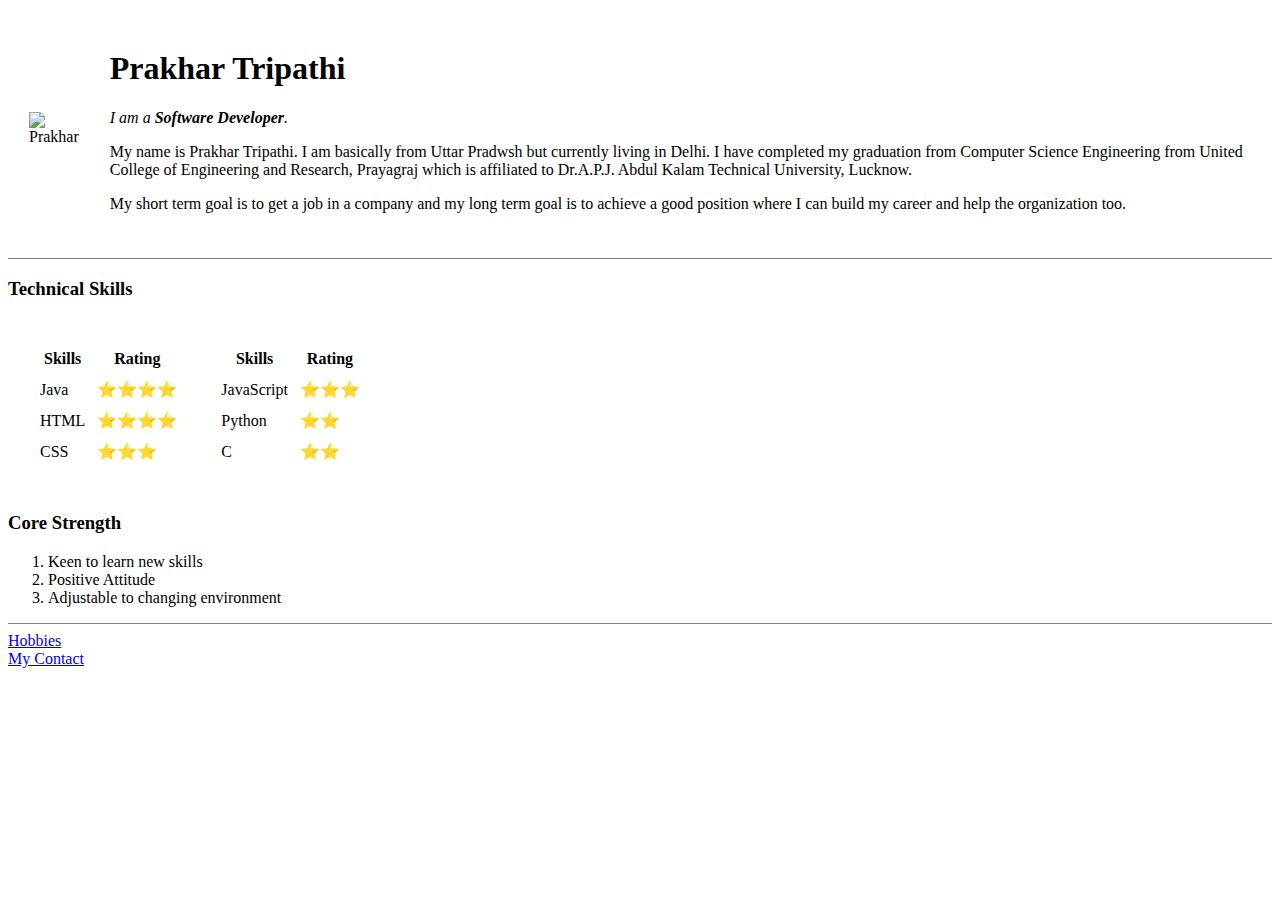
==== index.html @ d0665de2 "Add initial cv website files" ====
<!DOCTYPE html>
<html lang="en">
<head>
    <meta charset="UTF-8">
    <meta http-equiv="X-UA-Compatible" content="IE=edge">
    <meta name="viewport" content="width=device-width, initial-scale=1.0">
    <title>Personal Site</title>
</head>
<body>
    <table cellspacing="20">
        <tr>
            <td><img src="images/circle-cropped.png" alt="Prakhar"></td>
            <td>
                <h1>Prakhar Tripathi</h1>
                <p><em>I am a <strong>Software Developer</strong>.</em></p>
                <p>My name is Prakhar Tripathi. I am basically from Uttar Pradwsh but currently living in Delhi.
                    I have completed my graduation from Computer Science Engineering from United College of Engineering and Research, Prayagraj which is affiliated to Dr.A.P.J. Abdul 
                    Kalam Technical University, Lucknow.
                </p>
                <p>My short term goal is to get a job in a company and my long term goal is to achieve a good position 
                    where I can build my career and help the organization too.
                </p>
            </td>
        </tr>
    </table>
    
    

    <hr size="1" noshade>
    <h3>Technical Skills</h3>

    <table cellspacing="20">
        <tr>
            <td>
                <table cellspacing="10">
                    <thead>
                        <tr>
                            <th>Skills</th>
                            <th>Rating</th>
                        </tr>
                    </thead>
                    <tbody>
                        <tr>   
                            <td>Java</td>
                            <td>⭐⭐⭐⭐</td>
                        </tr>
                        <tr>   
                            <td>HTML</td>
                            <td>⭐⭐⭐⭐</td>
                        </tr>
                        <tr>
                            <td>CSS</td>
                            <td>⭐⭐⭐</td>
                        </tr>
                        
                    </tbody>
                </table>
            </td>
            <td>
                <table cellspacing="10">
                    <thead>
                        <tr>
                            <th>Skills</th>
                            <th>Rating</th>
                        </tr>
                    </thead>
                    <tbody>
                        <tr>
                            <td>JavaScript</td>
                            <td>⭐⭐⭐</td>
                        </tr>
                        <tr>
                            <td>Python</td>
                            <td>⭐⭐</td>
                        </tr>
                        <tr>
                            <td>C</td>
                            <td>⭐⭐</td>
                        </tr>
                    </tbody>
                </table>    
            </td>
        </tr>
    </table>  
            
    <h3>Core Strength</h3>
    <ol>
        <li>Keen to learn new skills</li>
        <li>Positive Attitude</li>
        <li>Adjustable to changing environment</li>
    </ol>
    <hr size="1" noshade>
    <a href="hobbies.html">Hobbies</a><br>
    <a href="contact.html">My Contact</a>
</body>
</html>
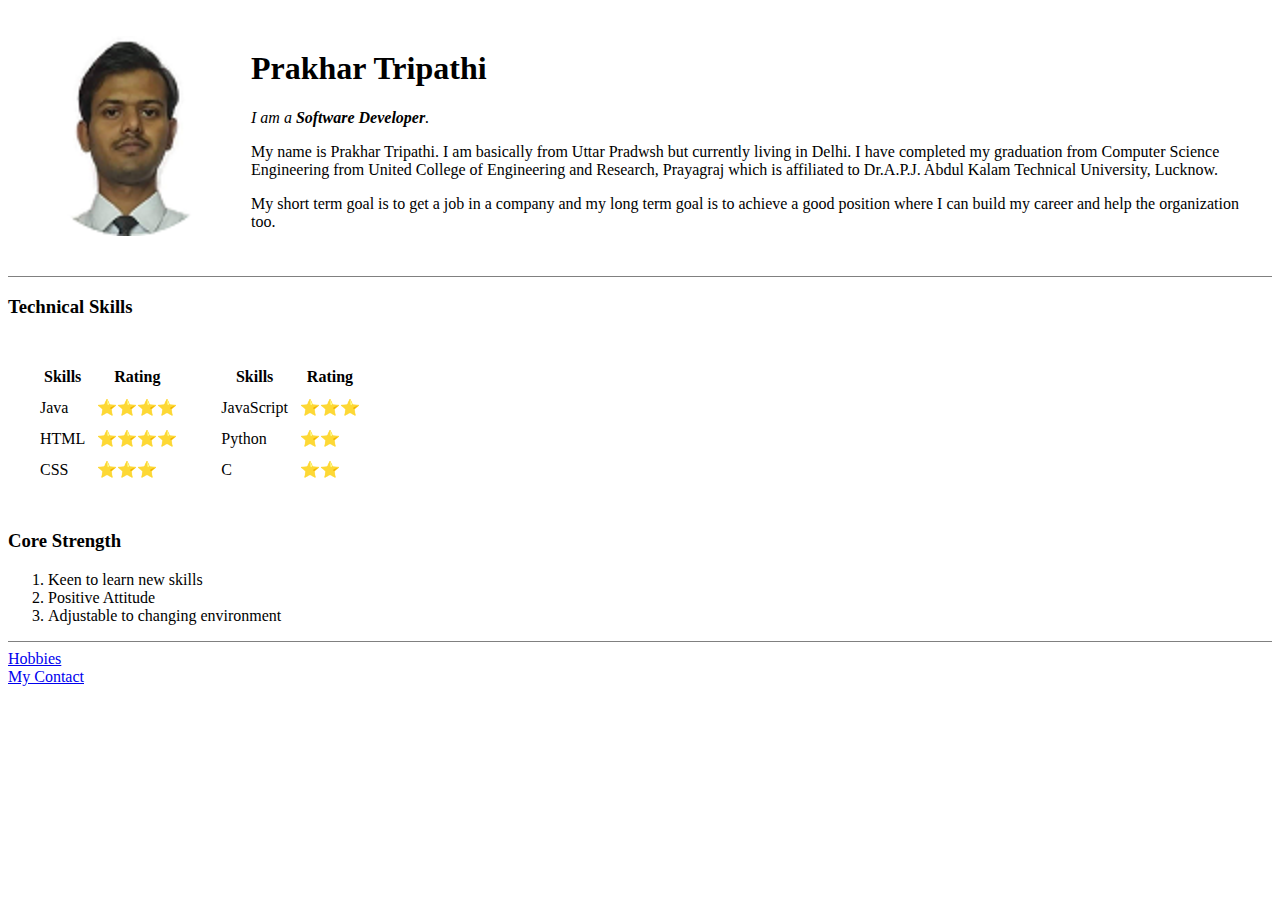
==== commit 3cc2d2ae: "Update index.html" ====
--- a/index.html
+++ b/index.html
@@ -9,7 +9,7 @@
 <body>
     <table cellspacing="20">
         <tr>
-            <td><img src="images/circle-cropped.png" alt="Prakhar"></td>
+            <td><img src="/circle-cropped.png" alt="Prakhar"></td>
             <td>
                 <h1>Prakhar Tripathi</h1>
                 <p><em>I am a <strong>Software Developer</strong>.</em></p>
@@ -93,4 +93,4 @@
     <a href="hobbies.html">Hobbies</a><br>
     <a href="contact.html">My Contact</a>
 </body>
-</html>+</html>
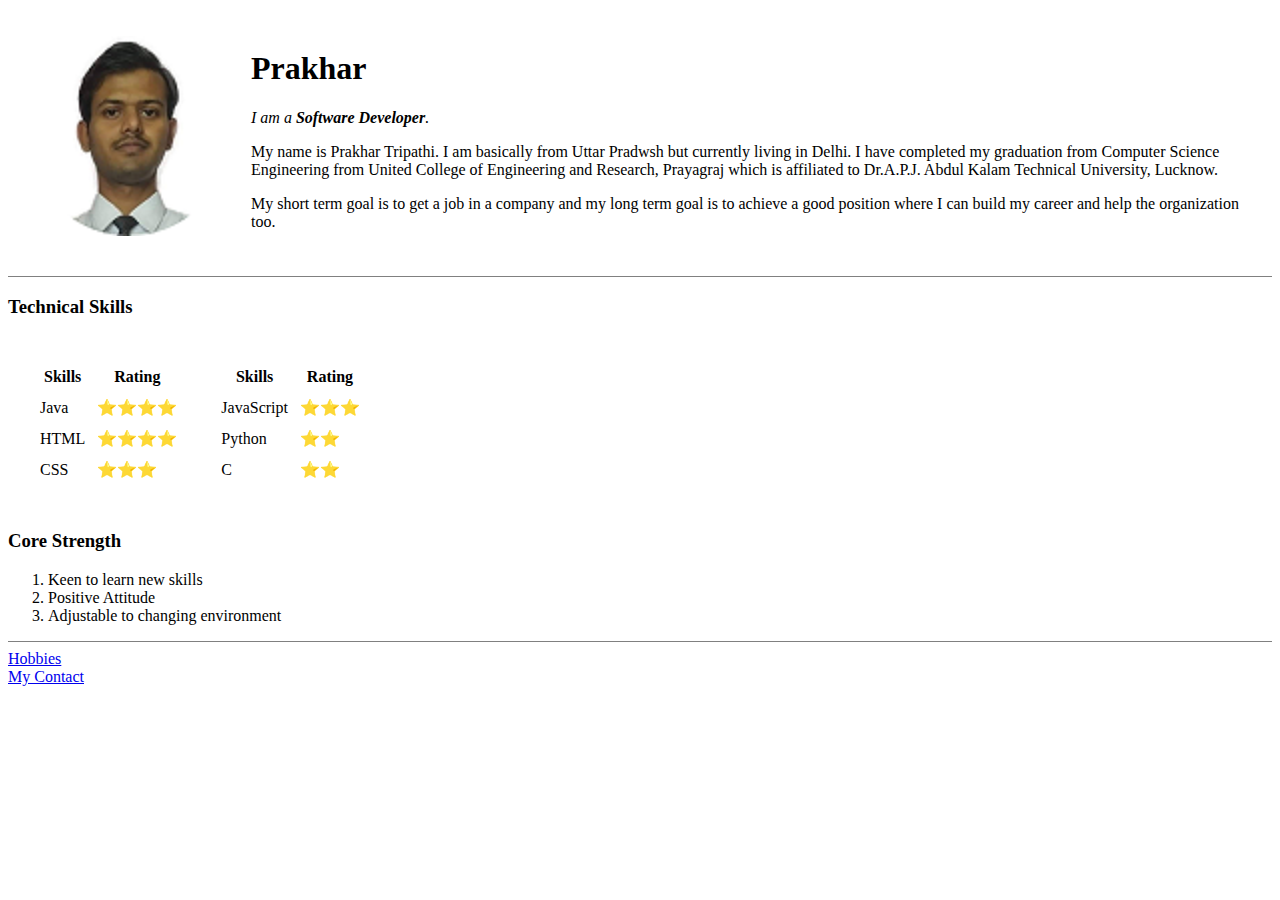
==== commit 42f7596a: "Update index.html" ====
--- a/index.html
+++ b/index.html
@@ -9,9 +9,9 @@
 <body>
     <table cellspacing="20">
         <tr>
-            <td><img src="/circle-cropped.png" alt="Prakhar"></td>
+            <td><img src="circle-cropped.png" alt="Prakhar"></td>
             <td>
-                <h1>Prakhar Tripathi</h1>
+                <h1>Prakhar</h1>
                 <p><em>I am a <strong>Software Developer</strong>.</em></p>
                 <p>My name is Prakhar Tripathi. I am basically from Uttar Pradwsh but currently living in Delhi.
                     I have completed my graduation from Computer Science Engineering from United College of Engineering and Research, Prayagraj which is affiliated to Dr.A.P.J. Abdul 
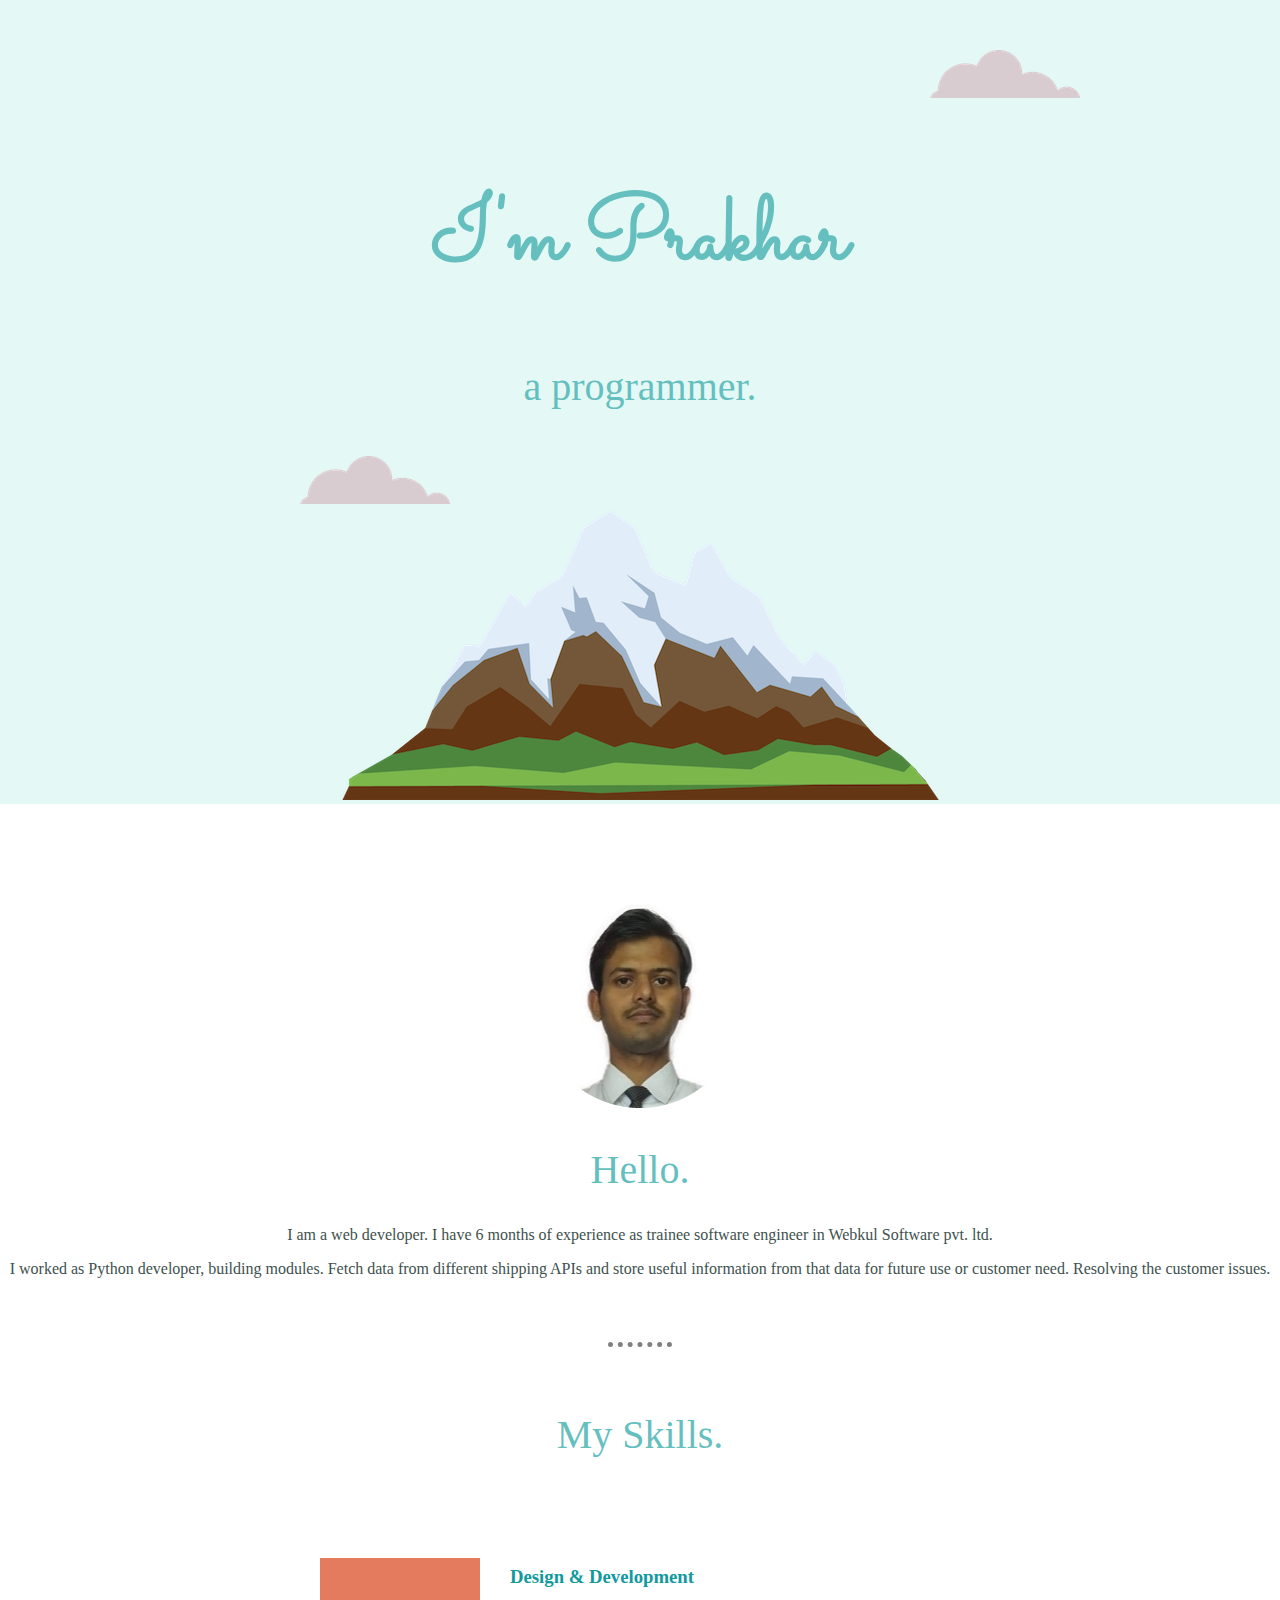
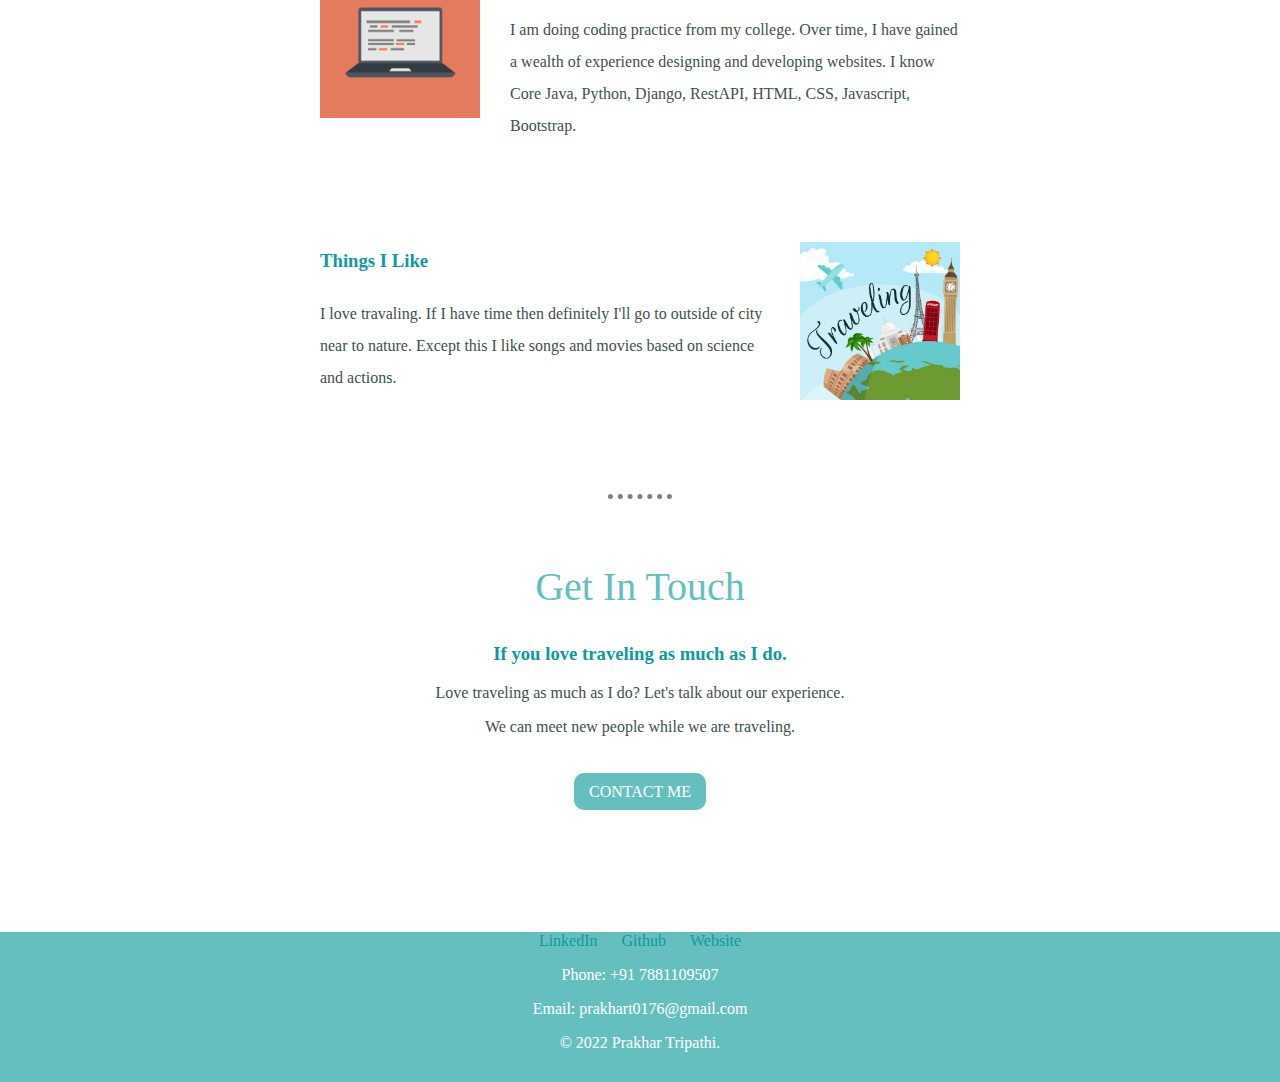
==== commit 7e1673a4: "[update]: portfolio" ====
--- a/index.html
+++ b/index.html
@@ -4,93 +4,61 @@
     <meta charset="UTF-8">
     <meta http-equiv="X-UA-Compatible" content="IE=edge">
     <meta name="viewport" content="width=device-width, initial-scale=1.0">
-    <title>Personal Site</title>
+    <title>Prakhar Tripathi</title>
+    <link rel="stylesheet" href="css/styles.css">
+    <link rel="shortcut icon" href="favicon.ico" type="image/x-icon">
+    <link href="https://fonts.googleapis.com/css2?family=Sacramento&display=swap" rel="stylesheet">
 </head>
 <body>
-    <table cellspacing="20">
-        <tr>
-            <td><img src="circle-cropped.png" alt="Prakhar"></td>
-            <td>
-                <h1>Prakhar</h1>
-                <p><em>I am a <strong>Software Developer</strong>.</em></p>
-                <p>My name is Prakhar Tripathi. I am basically from Uttar Pradwsh but currently living in Delhi.
-                    I have completed my graduation from Computer Science Engineering from United College of Engineering and Research, Prayagraj which is affiliated to Dr.A.P.J. Abdul 
-                    Kalam Technical University, Lucknow.
-                </p>
-                <p>My short term goal is to get a job in a company and my long term goal is to achieve a good position 
-                    where I can build my career and help the organization too.
-                </p>
-            </td>
-        </tr>
-    </table>
+    <div class="top-container">
+        <img class="top-cloud" src="images/cloud.png" alt="">
+        <h1>I'm Prakhar</h1>
+        <h2 id="text">a programmer.</h2>
+        <img class="bottom-cloud" src="images/cloud.png" alt="">
+        <img src="images/mountain.png" alt="">
+    </div>
+
+    <div class="middle-container">
+        <div class="profile">
+            <img src="images/prakhar.png" alt="prakhar image">
+            <h2>Hello.</h2>
+            <p>I am a web developer. I have 6 months of experience as trainee software engineer in Webkul Software pvt. ltd.</p>
+            <p>I worked as Python developer, building modules. Fetch data from different shipping APIs and store useful information from that data for future use or customer need. Resolving the customer issues.</p>
+        </div>
+        <hr>
+        <div class="skills">
+            <h2>My Skills.</h2>
+            <div class="skill-row">
+                <img class="code-img" src="images/computer.png" alt="">
+                <h3>Design & Development</h3>
+                <p class="code-skill-description">I am doing coding practice from my college. Over time, I have gained a wealth of experience designing and developing websites. I know Core Java, Python, Django, RestAPI, HTML, CSS, Javascript, Bootstrap.</p>
+            </div>
+            <div class="skill-row">
+                <img class="chilli-img" src="images/travel.jpg" alt="">
+                <h3>Things I Like</h3>
+                <p class="chilli-skill">I love travaling. If I have time then definitely I'll go to outside of city near to nature. Except this I like songs and movies based on science and actions.</p>
+            </div>
+        </div>
+        <hr>
+        <div class="contact-me">
+            <h2>Get In Touch</h2>
+            <h3>If you love traveling as much as I do.</h3>
+            <p>Love traveling as much as I do? Let's talk about our experience.</p>
+            <p>We can meet new people while we are traveling.</p>
+            <a class="btn" href="mailto:prakhart0176@email.com">CONTACT ME</a>
+        </div>
+      </div>
+      
+      
+      <div class="bottom-container">
+        <a class="footer-link" href="https://www.linkedin.com/in/prakhar98/">LinkedIn</a>
+        <a class="footer-link" href="https://github.com/prakhar0176/">Github</a>
+        <a class="footer-link" href="https://prakhar0176.github.io/portfolio/">Website</a>
+        <p>Phone: +91 7881109507</p>
+        <p>Email: prakhart0176@gmail.com</p>
+        <p>© 2022 Prakhar Tripathi.</p>
+      </div>
+      
     
-    
-
-    <hr size="1" noshade>
-    <h3>Technical Skills</h3>
-
-    <table cellspacing="20">
-        <tr>
-            <td>
-                <table cellspacing="10">
-                    <thead>
-                        <tr>
-                            <th>Skills</th>
-                            <th>Rating</th>
-                        </tr>
-                    </thead>
-                    <tbody>
-                        <tr>   
-                            <td>Java</td>
-                            <td>⭐⭐⭐⭐</td>
-                        </tr>
-                        <tr>   
-                            <td>HTML</td>
-                            <td>⭐⭐⭐⭐</td>
-                        </tr>
-                        <tr>
-                            <td>CSS</td>
-                            <td>⭐⭐⭐</td>
-                        </tr>
-                        
-                    </tbody>
-                </table>
-            </td>
-            <td>
-                <table cellspacing="10">
-                    <thead>
-                        <tr>
-                            <th>Skills</th>
-                            <th>Rating</th>
-                        </tr>
-                    </thead>
-                    <tbody>
-                        <tr>
-                            <td>JavaScript</td>
-                            <td>⭐⭐⭐</td>
-                        </tr>
-                        <tr>
-                            <td>Python</td>
-                            <td>⭐⭐</td>
-                        </tr>
-                        <tr>
-                            <td>C</td>
-                            <td>⭐⭐</td>
-                        </tr>
-                    </tbody>
-                </table>    
-            </td>
-        </tr>
-    </table>  
-            
-    <h3>Core Strength</h3>
-    <ol>
-        <li>Keen to learn new skills</li>
-        <li>Positive Attitude</li>
-        <li>Adjustable to changing environment</li>
-    </ol>
-    <hr size="1" noshade>
-    <a href="hobbies.html">Hobbies</a><br>
-    <a href="contact.html">My Contact</a>
 </body>
-</html>
+</html>--- a/css/styles.css
+++ b/css/styles.css
@@ -0,0 +1,119 @@
+body {
+    color: #40514E;
+    margin: 0;
+    text-align: center;
+    
+}
+
+h1 {
+    margin: 50px auto 0;
+    font-family: 'Sacramento', cursive;
+    font-size: 5.625rem;
+    color: #66BFBF;
+    line-height: 2;
+    
+}
+
+h2 {
+    font-family: mont;
+    font-size: 2.5rem;
+    color: #66BFBF;
+    font-weight: normal;
+}
+
+h3 {
+    color: #11999E;
+}
+
+a {
+    color: #11999E;
+}
+
+hr {
+    border-style: dotted none none;
+    border-color: grey;
+    border-width: 5px;
+    margin: 5% auto;
+    width: 5%;
+}
+
+
+
+.top-container {
+    background-color: #E4F9F5;
+    position: relative;
+    padding: 100px 100px 0;
+}
+
+.middle-container {
+    margin: 100px 0;
+    
+}   
+
+.bottom-container {
+    
+}
+
+.top-cloud {
+    position: absolute;
+    right: 200px;
+    top: 50px;
+}
+.bottom-cloud {
+    position: absolute;
+    left: 300px;
+    bottom: 300px;
+}
+
+.skill {
+    
+}
+
+.skill-row {
+    margin: 100px auto; 
+    width: 50%;
+    text-align: left;
+    line-height: 2;
+}
+
+.code-img {
+    width: 25%;
+    float: left;
+    margin-right: 30px;
+}
+
+.chilli-img {
+    width: 25%;
+    float: right;
+    margin-left: 30px;
+}
+
+.btn {
+    background-color: #66BFBF;
+    line-height: 5;
+    padding: 10px 15px;
+    border-radius: 10px;
+    color: white;
+    text-decoration: none;
+}
+
+.bottom-container {
+    background-color: #66BFBF;
+    height: 9.375rem ;
+    color: white;
+}
+
+.footer-link {
+    margin: 10px;
+    text-decoration: none;
+}
+
+/*
+.code-skill-description {
+    clear: left;
+}
+
+.chilli-skill {
+    clear: right;
+}
+*/